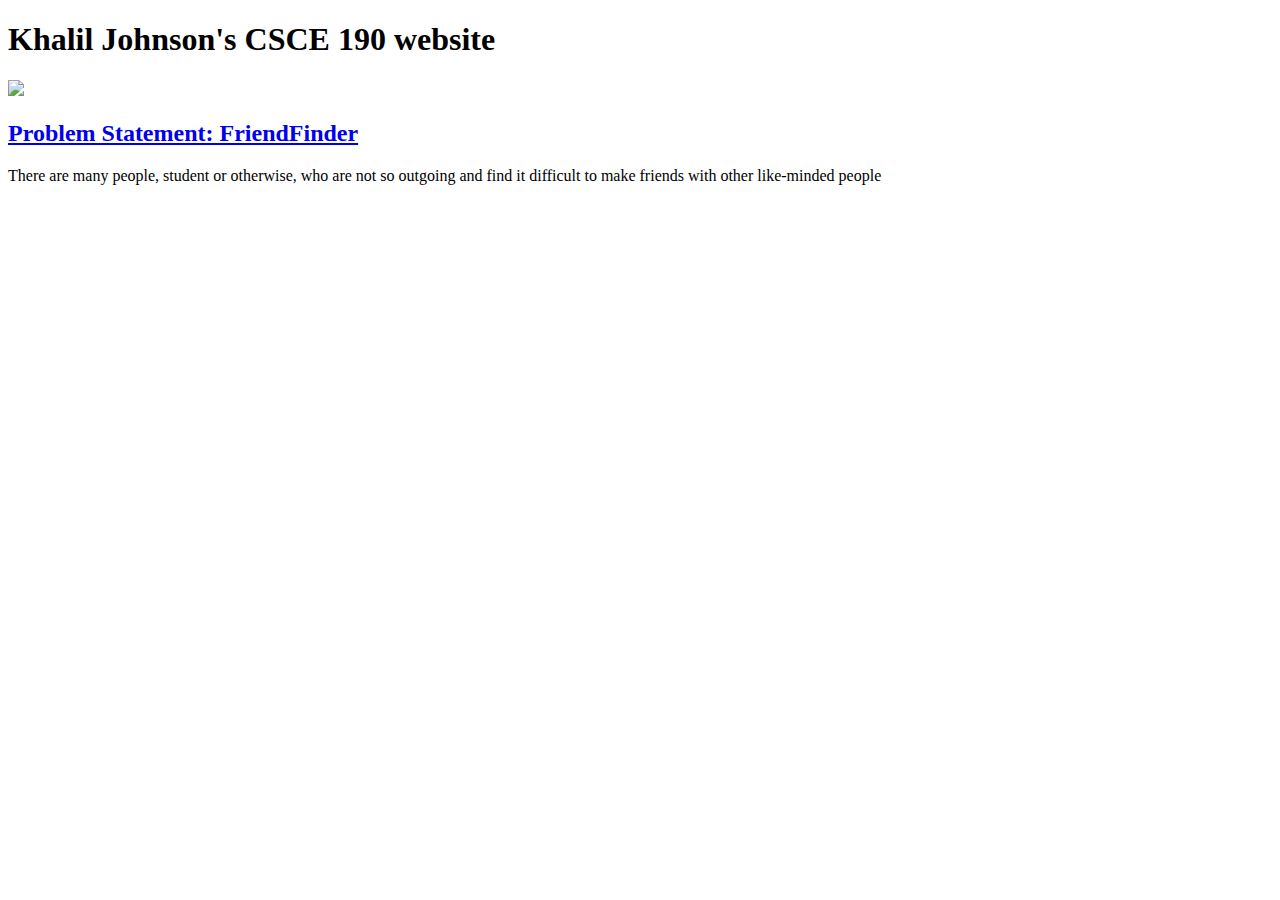
==== index.html @ 6d2bffd7 "Add files via upload" ====
<!DOCTYPE html>
<html>
    <head>
        <title>CSCE 190: Khalil Johnson</title>
    </head>
    <body>
        <h1>Khalil Johnson's CSCE 190 website</h1>
        <section class = "assignment">
            <a href = "Problem statement.pdf"><img src = "ProblemStatement2022.png"></a>
            <section class = "assignment details">
                <a href = "Problem statement.pdf"><h2>Problem Statement: FriendFinder</h2></a>
                <p>
                    There are many people, student or otherwise, who are not so outgoing 
                    and find it difficult to make friends with other like-minded people
                </p>
            </section>

        </section>
    </body>
</html>
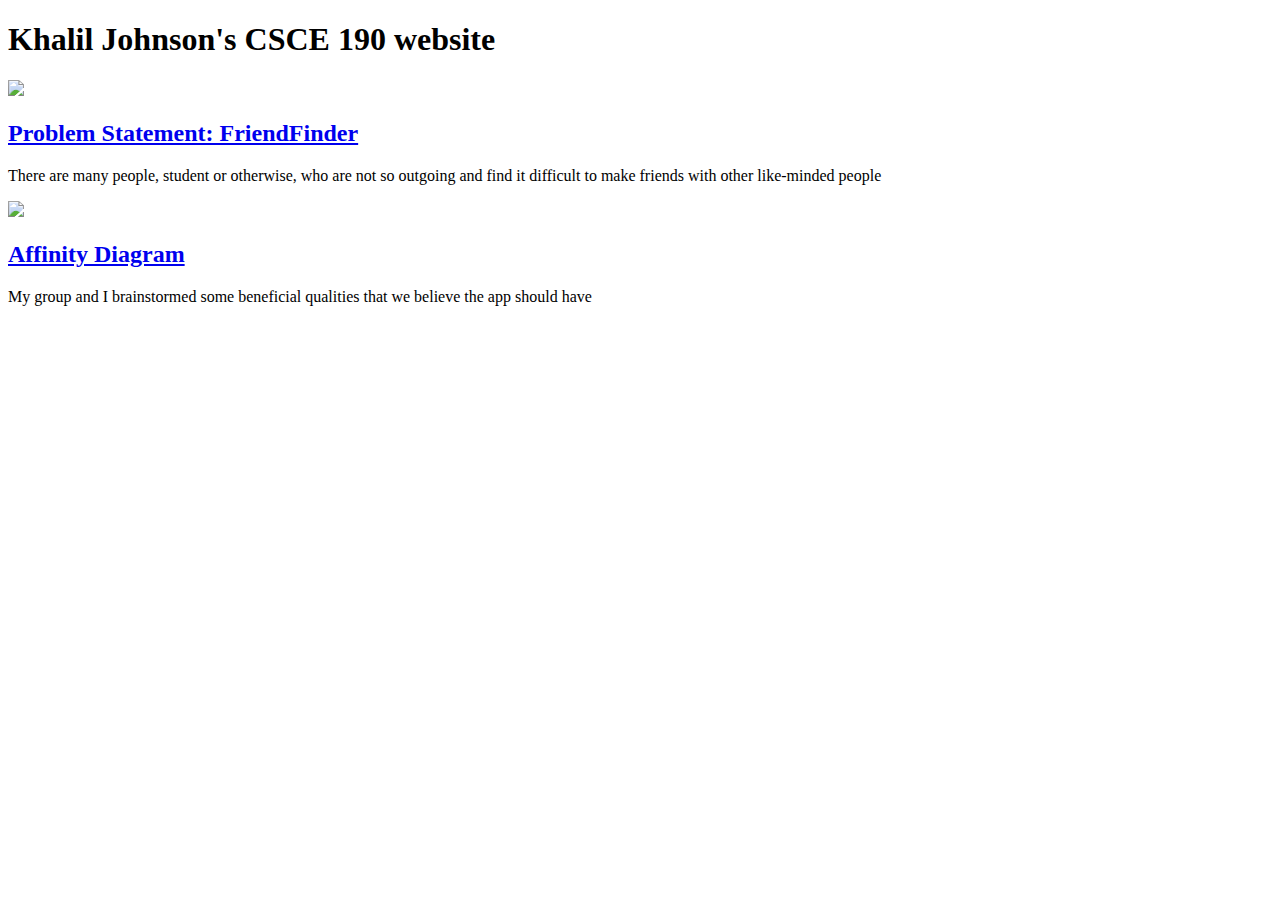
==== commit 1e4c88f6: "Add files via upload" ====
--- a/index.html
+++ b/index.html
@@ -3,8 +3,10 @@
     <head>
         <title>CSCE 190: Khalil Johnson</title>
     </head>
+    <link rel = "stylesheet" href = "styles.css">
     <body>
         <h1>Khalil Johnson's CSCE 190 website</h1>
+        <!--Problem Statement-->
         <section class = "assignment">
             <a href = "Problem statement.pdf"><img src = "ProblemStatement2022.png"></a>
             <section class = "assignment details">
@@ -16,5 +18,15 @@
             </section>
 
         </section>
+        <!--Affinity Diagram-->
+        <section class = "assignment">
+            <a href = "Affinity Diagram.pdf"><img src = "Affinity Diagram.png"></a>
+            <section class = "assignment details">
+                <a href = "Affinity Diagram.pdf"><h2>Affinity Diagram</h2></a>
+                <p>
+                    My group and I brainstormed some beneficial qualities that we believe the app should have
+                </p>
+            </section>
+        </section>
     </body>
 </html>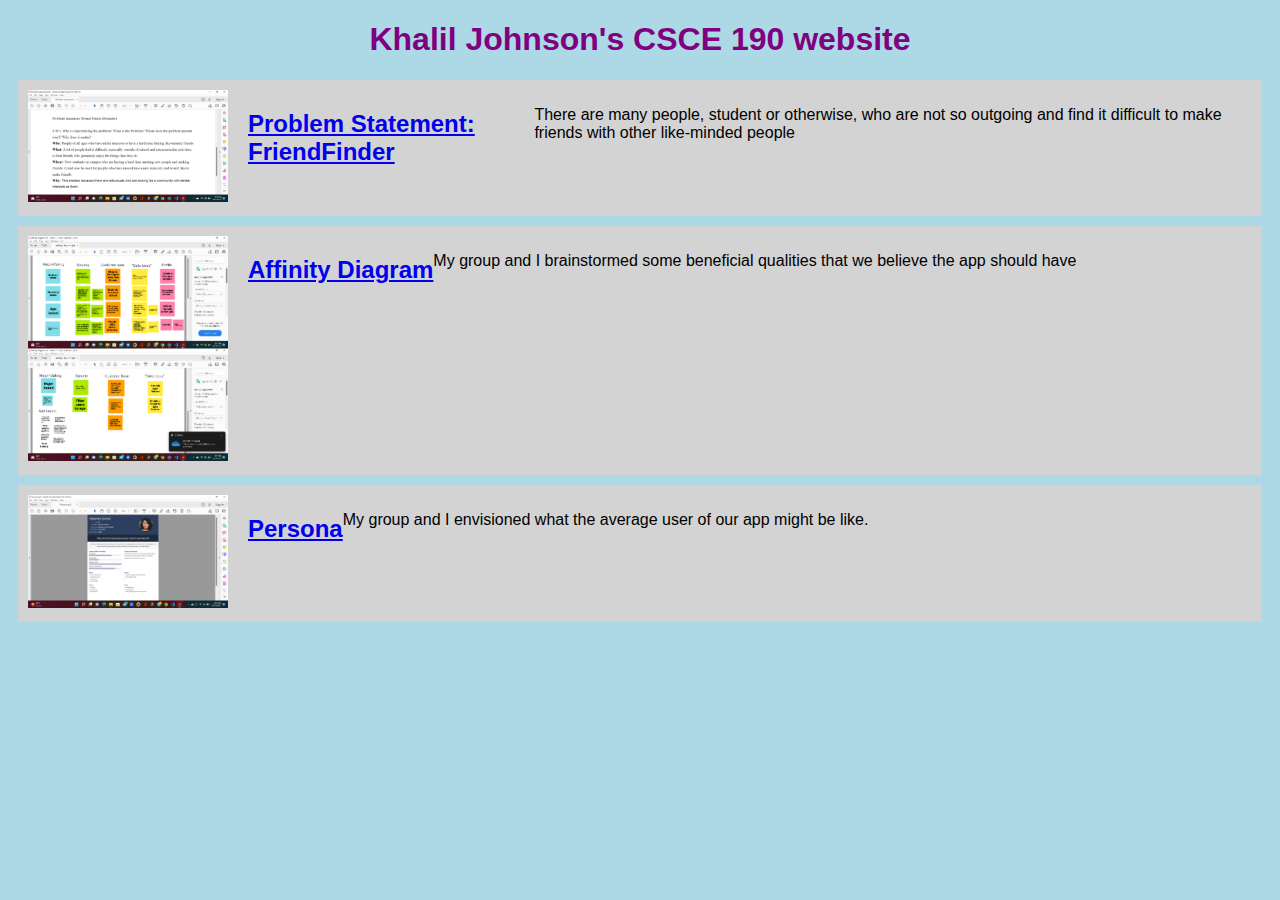
==== commit 4a74bd45: "Add files via upload" ====
--- a/index.html
+++ b/index.html
@@ -28,5 +28,16 @@
                 </p>
             </section>
         </section>
+
+        <!--Persona-->
+        <section class = "assignment">
+            <a href = "Team Persona.pdf"><img src = "Persona.png"></a>
+            <section class = "assignment details">
+                <a href = "Team Persona.pdf"><h2>Persona</h2></a>
+                <p>
+                    My group and I envisioned what the average user of our app might be like.
+                </p>
+            </section>
+        </section>
     </body>
 </html>--- a/styles.css
+++ b/styles.css
@@ -0,0 +1,24 @@
+body {
+    background: lightblue;
+    font-family:Arial, Helvetica, sans-serif;
+}
+
+.assignment{
+
+    display: flex;
+    padding: 10 px;
+    margin:10px;
+    background: lightgrey;
+}
+
+.assignment img{
+
+    width: 200px;
+    padding: 10px;
+
+}
+
+h1 {
+    color: purple;
+    text-align: center;
+}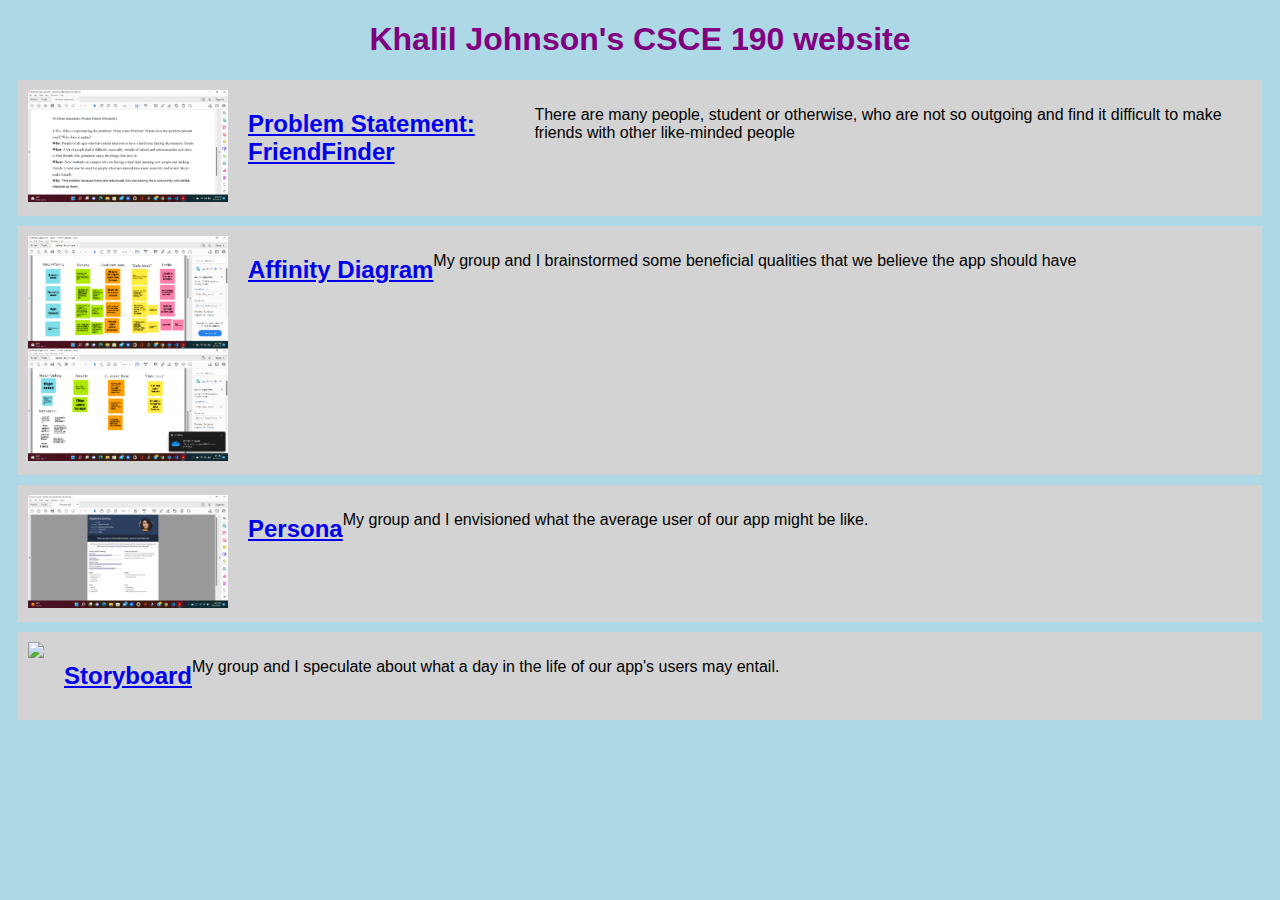
==== commit 9c37b6f8: "Add files via upload" ====
--- a/index.html
+++ b/index.html
@@ -39,5 +39,15 @@
                 </p>
             </section>
         </section>
+        <!--Storyboard-->
+        <section class = "assignment">
+            <a href = "storyboard/Team Storyboard.pdf"><img src = "storyboard/storyboard.png"></a>
+            <section class = "assignment details">
+                <a href = "storyboard/Team Storyboard.pdf"><h2>Storyboard</h2></a>
+                <p>
+                    My group and I speculate about what a day in the life of our app's users may entail.
+                </p>
+            </section>
+        </section>
     </body>
 </html>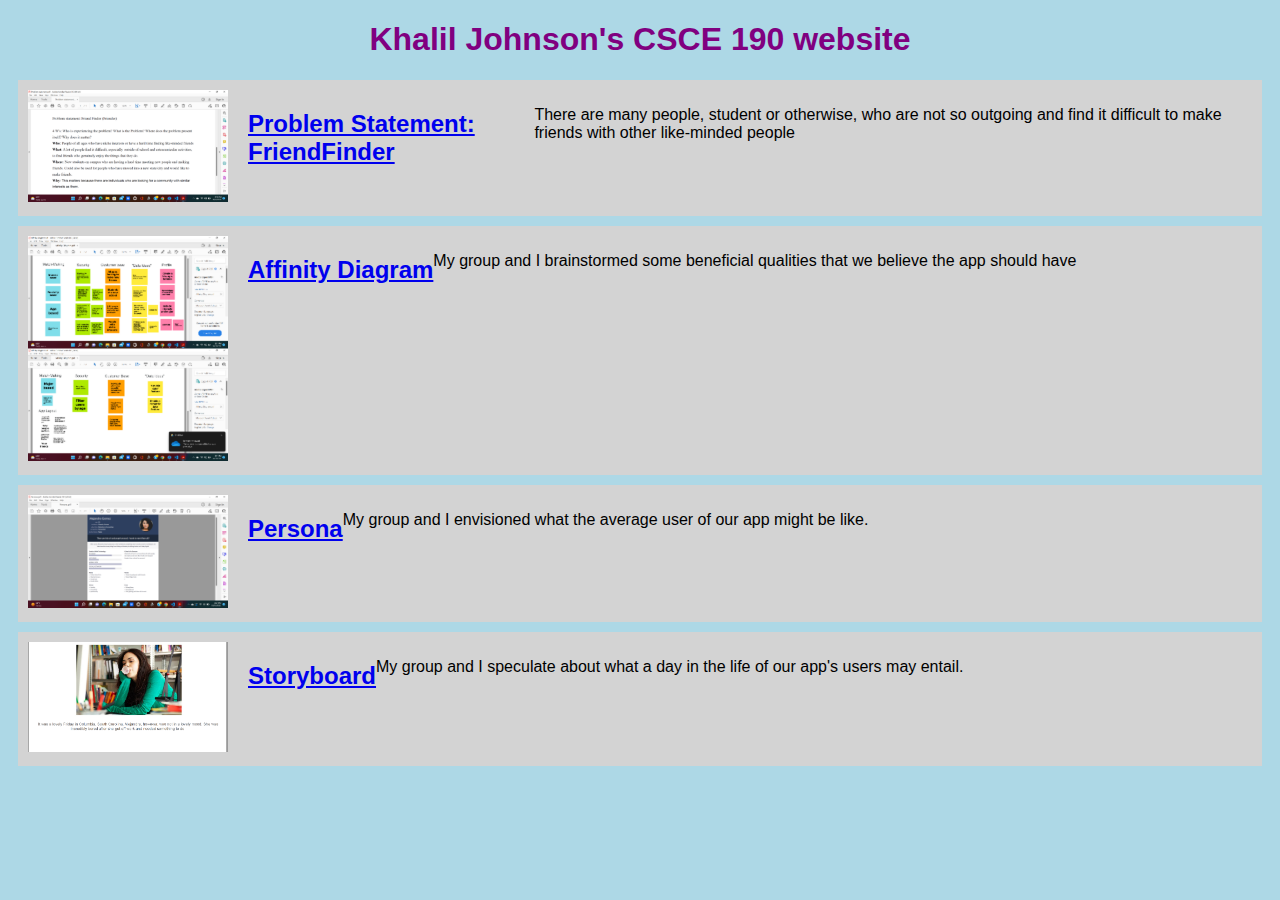
==== commit 120661e9: "Add files via upload" ====
--- a/index.html
+++ b/index.html
@@ -41,9 +41,9 @@
         </section>
         <!--Storyboard-->
         <section class = "assignment">
-            <a href = "storyboard/Team Storyboard.pdf"><img src = "storyboard/storyboard.png"></a>
+            <a href = "Team Persona.pdf"><img src = "storyboard.png"></a>
             <section class = "assignment details">
-                <a href = "storyboard/Team Storyboard.pdf"><h2>Storyboard</h2></a>
+                <a href = "Team Persona.pdf"><h2>Storyboard</h2></a>
                 <p>
                     My group and I speculate about what a day in the life of our app's users may entail.
                 </p>
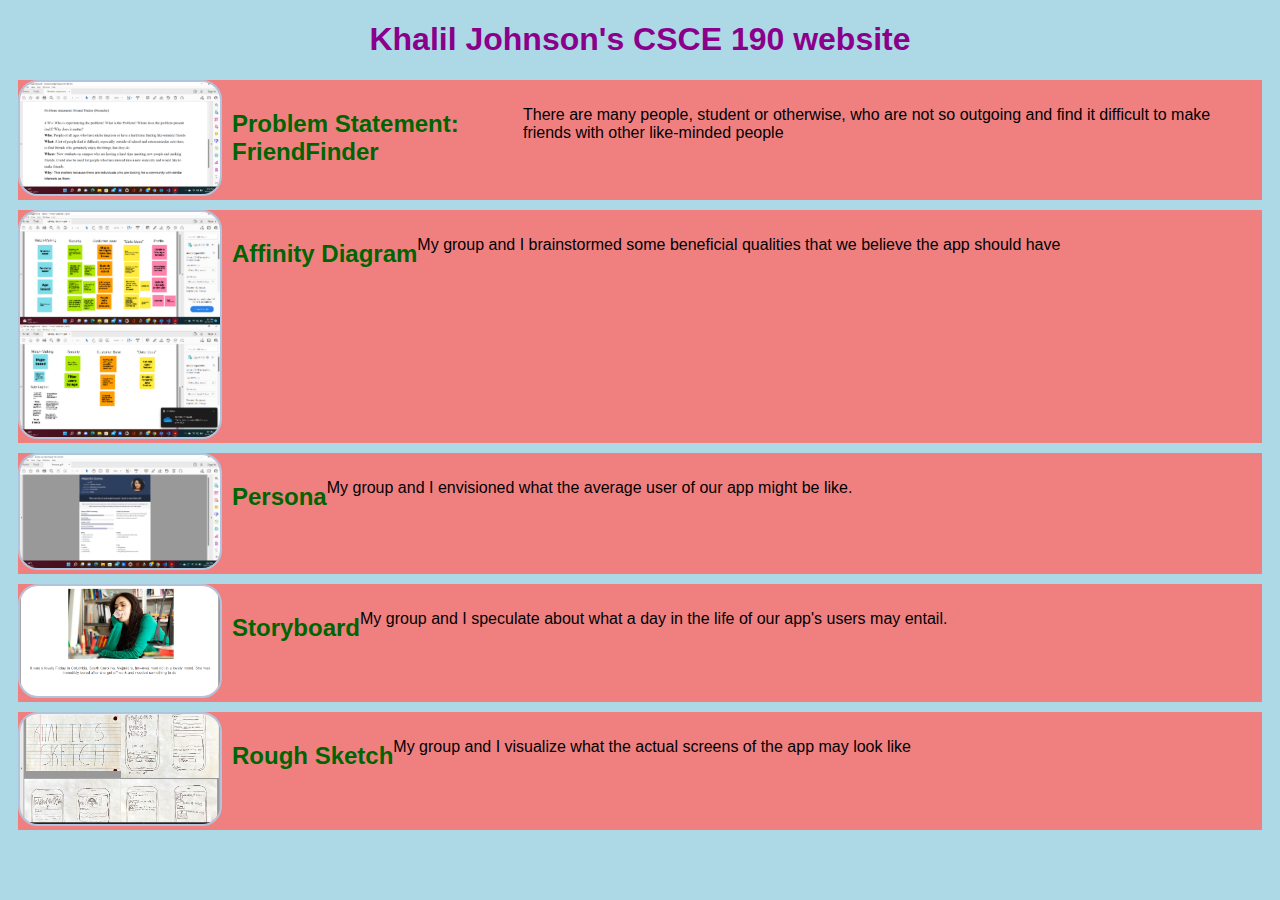
==== commit 8b72d577: "Add files via upload" ====
--- a/index.html
+++ b/index.html
@@ -49,5 +49,15 @@
                 </p>
             </section>
         </section>
+        <!--Rough Sketch-->
+        <section class = "assignment">
+            <a href = "My Sketch.pdf"><img src = "MySketch.png"></a>
+            <section class = "assignment details">
+                <a href = "My Sketch.pdf"><h2>Rough Sketch</h2></a>
+                <p>
+                    My group and I visualize what the actual screens of the app may look like
+                </p>
+            </section>
+        </section>
     </body>
 </html>--- a/styles.css
+++ b/styles.css
@@ -8,17 +8,31 @@
     display: flex;
     padding: 10 px;
     margin:10px;
-    background: lightgrey;
+    background: lightcoral;
 }
 
 .assignment img{
 
     width: 200px;
-    padding: 10px;
+    margin: 10 px;
+    border: 2px solid lightsteelblue;
+    border-radius: 20px;
 
+}
+assignment img:hover{
+    color: antiquewhite;
 }
 
 h1 {
-    color: purple;
+    color: darkmagenta;
     text-align: center;
+}
+
+a {
+    text-decoration: none;
+    color: darkgreen;
+}
+
+a:hover{
+    color: white;
 }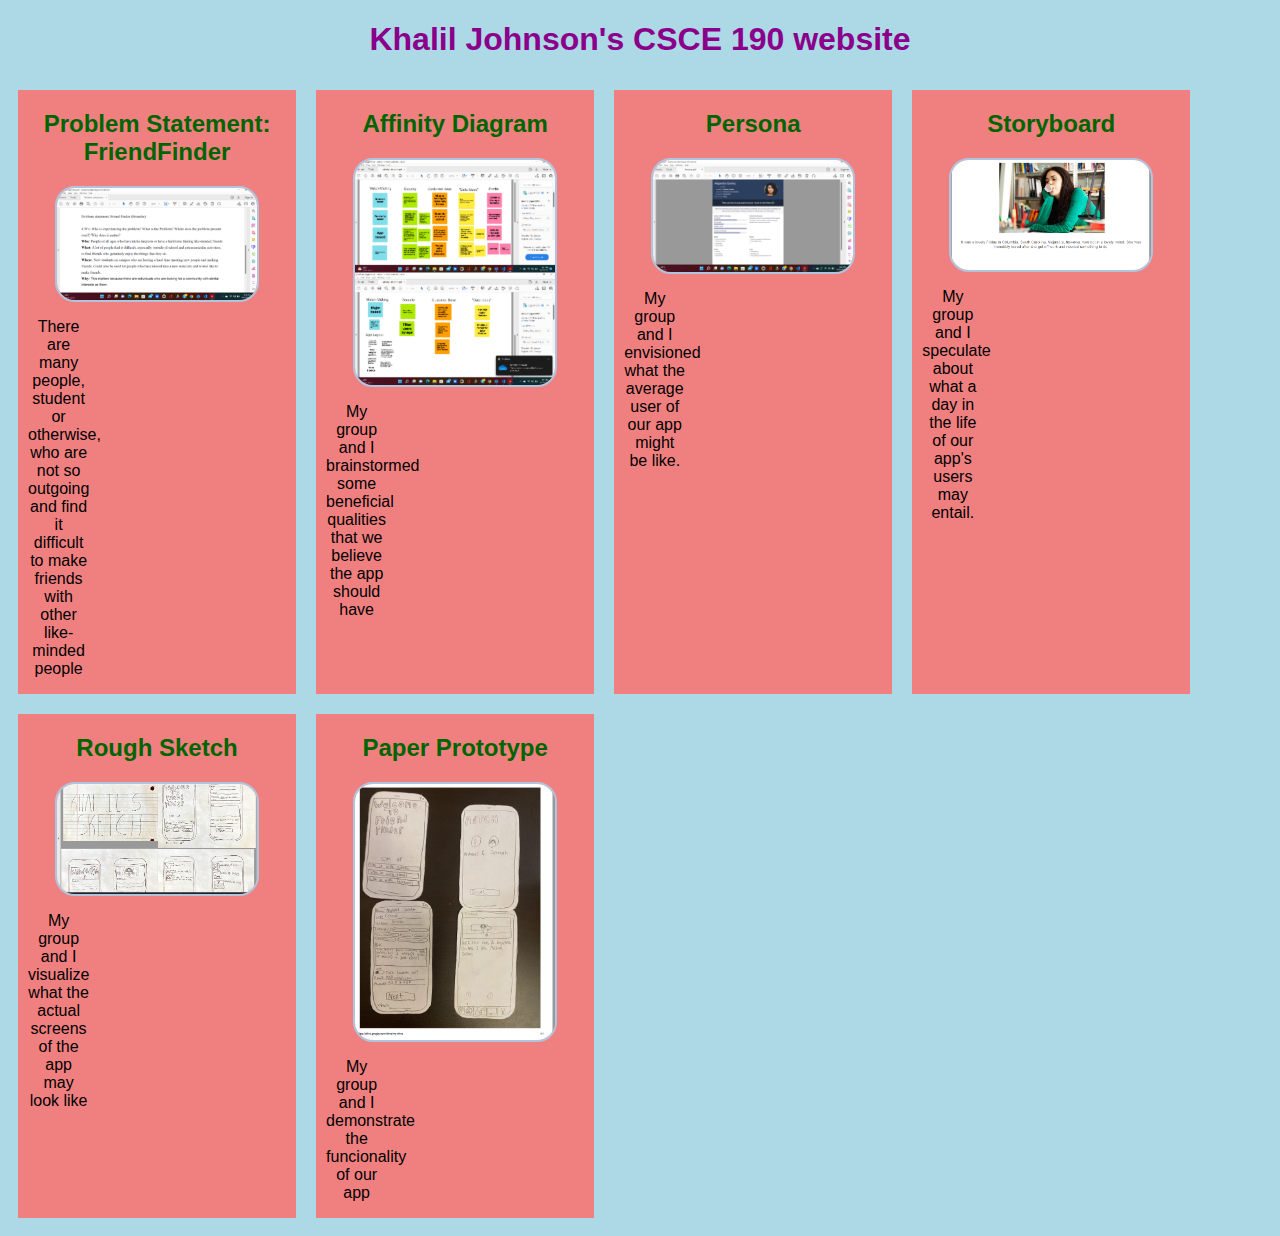
==== commit 22f51ce8: "Add files via upload" ====
--- a/index.html
+++ b/index.html
@@ -6,58 +6,70 @@
     <link rel = "stylesheet" href = "styles.css">
     <body>
         <h1>Khalil Johnson's CSCE 190 website</h1>
-        <!--Problem Statement-->
-        <section class = "assignment">
-            <a href = "Problem statement.pdf"><img src = "ProblemStatement2022.png"></a>
-            <section class = "assignment details">
+        <div class = "assignments">
+            <!--Problem Statement-->
+            <section class = "assignment">
                 <a href = "Problem statement.pdf"><h2>Problem Statement: FriendFinder</h2></a>
-                <p>
-                    There are many people, student or otherwise, who are not so outgoing 
-                    and find it difficult to make friends with other like-minded people
-                </p>
+                <a href = "Problem statement.pdf"><img src = "ProblemStatement2022.png"></a>
+                <section class = "assignment details">
+                    <p>
+                        There are many people, student or otherwise, who are not so outgoing 
+                        and find it difficult to make friends with other like-minded people
+                    </p>
+                </section>
+
+            </section>
+            <!--Affinity Diagram-->
+            <section class = "assignment">
+                <a href = "Affinity Diagram.pdf"><h2>Affinity Diagram</h2></a>
+                <a href = "Affinity Diagram.pdf"><img src = "Affinity Diagram.png"></a>
+                <section class = "assignment details">
+                    <p>
+                        My group and I brainstormed some beneficial qualities that we believe the app should have
+                    </p>
+                </section>
             </section>
 
-        </section>
-        <!--Affinity Diagram-->
-        <section class = "assignment">
-            <a href = "Affinity Diagram.pdf"><img src = "Affinity Diagram.png"></a>
-            <section class = "assignment details">
-                <a href = "Affinity Diagram.pdf"><h2>Affinity Diagram</h2></a>
-                <p>
-                    My group and I brainstormed some beneficial qualities that we believe the app should have
-                </p>
+            <!--Persona-->
+            <section class = "assignment">
+                <a href = "Team Persona.pdf"><h2>Persona</h2></a>
+                <a href = "Team Persona.pdf"><img src = "Persona.png"></a>
+                <section class = "assignment details">
+                    <p>
+                        My group and I envisioned what the average user of our app might be like.
+                    </p>
+                </section>
             </section>
-        </section>
-
-        <!--Persona-->
-        <section class = "assignment">
-            <a href = "Team Persona.pdf"><img src = "Persona.png"></a>
-            <section class = "assignment details">
-                <a href = "Team Persona.pdf"><h2>Persona</h2></a>
-                <p>
-                    My group and I envisioned what the average user of our app might be like.
-                </p>
+            <!--Storyboard-->
+            <section class = "assignment">
+                <a href = "Team Persona.pdf"><h2>Storyboard</h2></a>
+                <a href = "Team Persona.pdf"><img src = "storyboard.png"></a>
+                <section class = "assignment details">
+                    <p>
+                        My group and I speculate about what a day in the life of our app's users may entail.
+                    </p>
+                </section>
             </section>
-        </section>
-        <!--Storyboard-->
-        <section class = "assignment">
-            <a href = "Team Persona.pdf"><img src = "storyboard.png"></a>
-            <section class = "assignment details">
-                <a href = "Team Persona.pdf"><h2>Storyboard</h2></a>
-                <p>
-                    My group and I speculate about what a day in the life of our app's users may entail.
-                </p>
+            <!--Rough Sketch-->
+            <section class = "assignment">
+                <a href = "My Sketch.pdf"><h2>Rough Sketch</h2></a>
+                <a href = "My Sketch.pdf"><img src = "MySketch.png"></a>
+                <section class = "assignment details">
+                    <p>
+                        My group and I visualize what the actual screens of the app may look like
+                    </p>
+                </section>
             </section>
-        </section>
-        <!--Rough Sketch-->
-        <section class = "assignment">
-            <a href = "My Sketch.pdf"><img src = "MySketch.png"></a>
-            <section class = "assignment details">
-                <a href = "My Sketch.pdf"><h2>Rough Sketch</h2></a>
-                <p>
-                    My group and I visualize what the actual screens of the app may look like
-                </p>
+            <!--Paper Prototype-->
+            <section class = "assignment">
+                <a href = "https://youtube.com/shorts/EEOFR4SH6GY?feature=share"><h2>Paper Prototype</h2></a>
+                <a href = "https://youtube.com/shorts/EEOFR4SH6GY?feature=share"><img src = "Paper Prototype.png"></a>
+                <section class = "assignment details">
+                    <p>
+                        My group and I demonstrate the funcionality of our app
+                    </p>
+                </section>
             </section>
-        </section>
+        </div>
     </body>
 </html>--- a/styles.css
+++ b/styles.css
@@ -3,10 +3,16 @@
     font-family:Arial, Helvetica, sans-serif;
 }
 
+.assignments{
+
+    display: flex;
+    flex-wrap: wrap;
+}
+
 .assignment{
 
-    display: flex;
-    padding: 10 px;
+    width: 22%;
+    padding: 20 px 10 px;
     margin:10px;
     background: lightcoral;
 }
@@ -17,6 +23,8 @@
     margin: 10 px;
     border: 2px solid lightsteelblue;
     border-radius: 20px;
+    display:block;
+    margin: auto;
 
 }
 assignment img:hover{
@@ -35,4 +43,12 @@
 
 a:hover{
     color: white;
+}
+
+h2{
+    text-align: center;
+}
+
+p{
+    text-align: center;
 }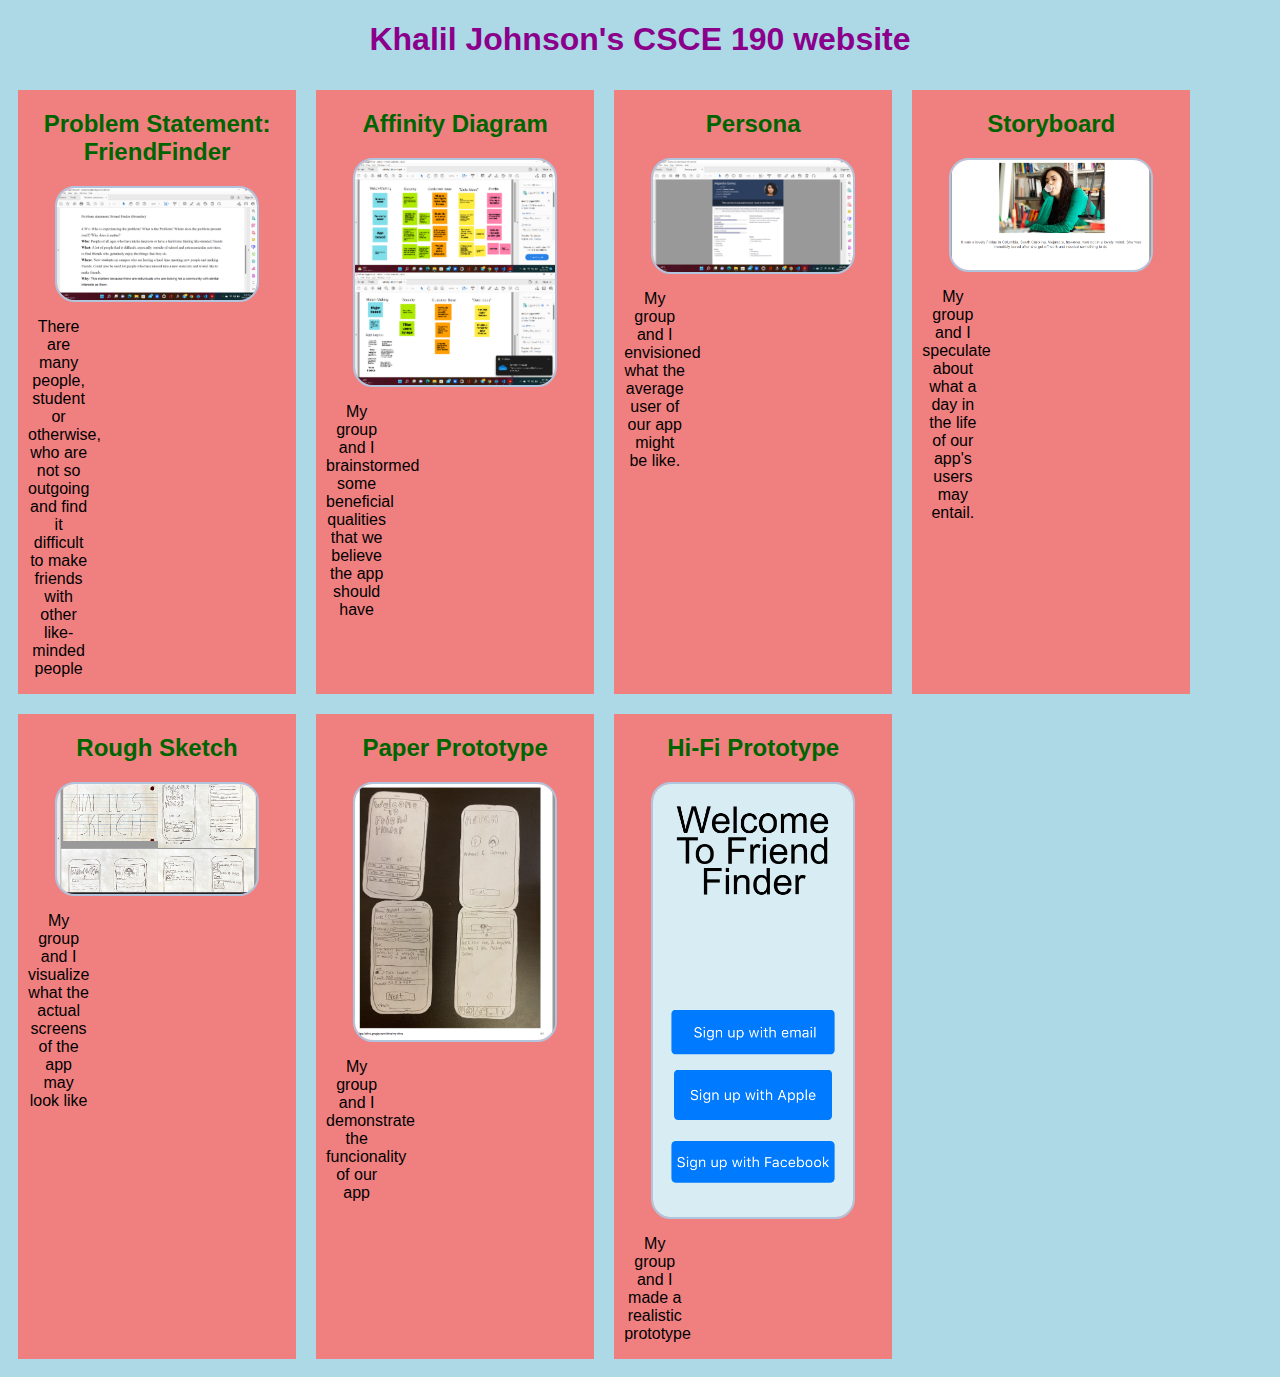
==== commit 27e6cf38: "Add files via upload" ====
--- a/index.html
+++ b/index.html
@@ -70,6 +70,16 @@
                     </p>
                 </section>
             </section>
+             <!--Hi-Fi Prototype-->
+             <section class = "assignment">
+                <a href = "CSCE 190 - Dream Team app.pdf"><h2>Hi-Fi Prototype</h2></a>
+                <a href = "src/Dream Team App.html"><img src = "1.1-Screen 1.png"></a>
+                <section class = "assignment details">
+                    <p>
+                        My group and I made a realistic prototype
+                    </p>
+                </section>
+            </section>
         </div>
     </body>
 </html>